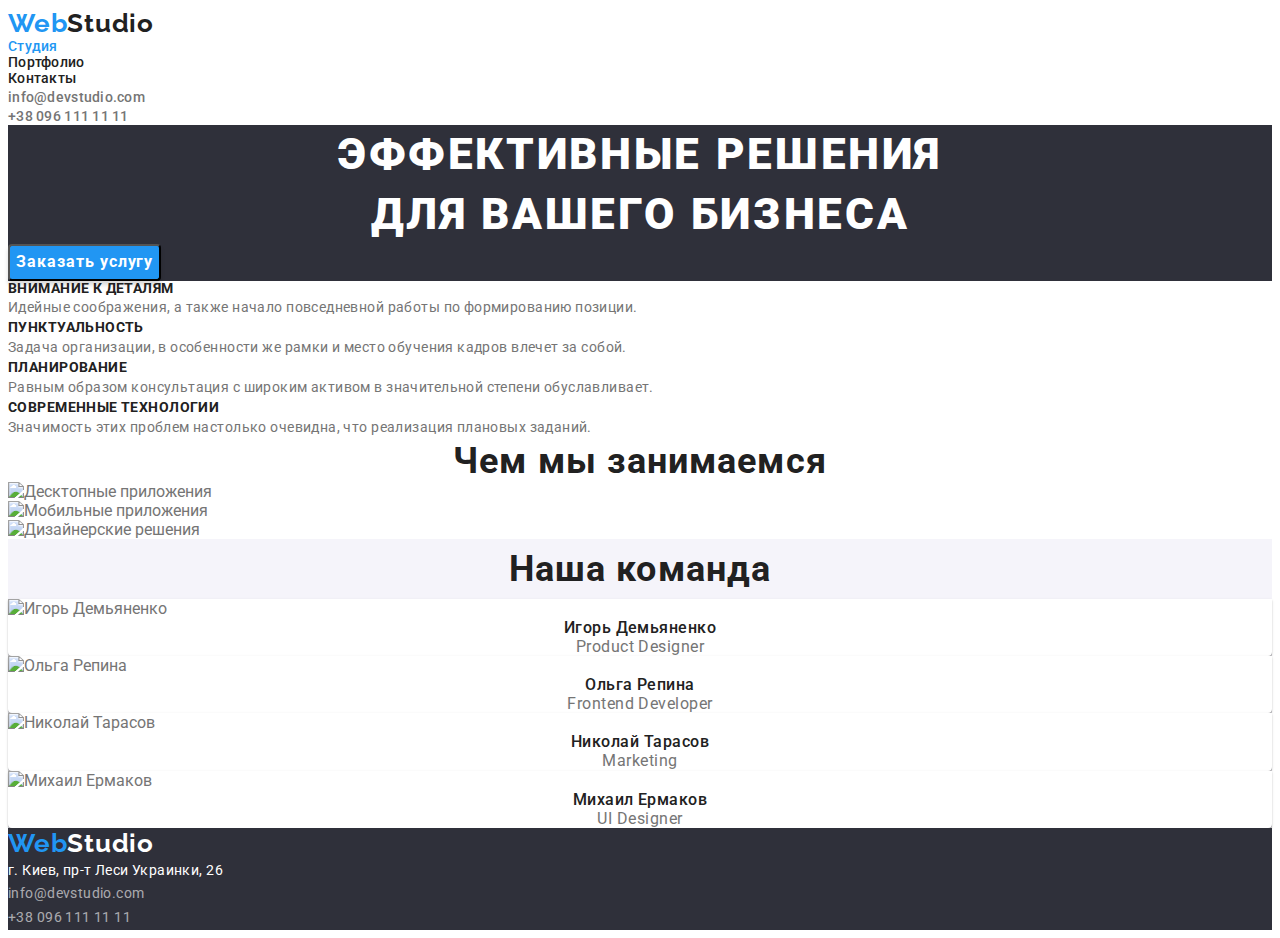
==== index.html @ a2b5a718 "modern normalize" ====
<!DOCTYPE html>
<html lang="ru">
  <head>
    <meta charset="UTF-8" />
    <meta http-equiv="X-UA-Compatible" content="IE=edge" />
    <meta name="viewport" content="width=device-width, initial-scale=1.0" />
    <link rel="preconnect" href="https://fonts.googleapis.com" />
    <link rel="preconnect" href="https://fonts.gstatic.com" crossorigin />
    <link
      href="https://fonts.googleapis.com/css2?family=Oleo+Script&family=Raleway:wght@700&family=Roboto:wght@400;500;700;900&display=swap"
      rel="stylesheet"
    />
    <title lang="en">WebStudio</title>
    <link
      rel="stylesheet"
      href="https://cdnjs.cloudflare.com/ajax/libs/modern-normalize/1.1.0/modern-normalize.min.css"
      integrity="sha512-wpPYUAdjBVSE4KJnH1VR1HeZfpl1ub8YT/NKx4PuQ5NmX2tKuGu6U/JRp5y+Y8XG2tV+wKQpNHVUX03MfMFn9Q=="
      crossorigin="anonymous"
      referrerpolicy="no-referrer"
    />
    <link rel="stylesheet" href="./css/styles.css" />
  </head>
  <body class="body">
    <header class="header">
      <!--Навигация-->
      <nav class="header-nav">
        <!--Логотип-->
        <a href="" class="logo link" lang="en"><span class="logo-web">Web</span>Studio</a>
        <ul class="header-lists lists">
          <li class="header-item">
            <a class="header-item-link link current" href="">Студия</a>
          </li>
          <li class="header-item">
            <a class="header-item-link link" href="./portfolio.html">Портфолио</a>
          </li>
          <li class="header-item">
            <a class="header-item-link link" href="">Контакты</a>
          </li>
        </ul>
      </nav>
      <!--Контакты-->
      <ul class="header-contact-lists lists">
        <li class="header-contact-item">
          <a class="header-contact-link link" href="mailto:info@devstudio.com">info@devstudio.com</a>
        </li>
        <li class="header-contact-item">
          <a class="header-contact-link link" href="tel:+380961111111">+38 096 111 11 11</a>
        </li>
      </ul>
    </header>
    <main class="main">
      <!--Герой-->
      <section class="hero">
        <h1 class="hero-title">Эффективные решения<br />для вашего бизнеса</h1>
        <button class="hero-btn" type="button">Заказать услугу</button>
      </section>
      <!--Особенности работы-->
      <section class="work">
        <!--Заголовок будет скрыт-->
        <h2 class="work-main-title visually-hidden" aria-hidden="true" tabindex="-1">Особенности нашей работы</h2>
        <ul class="work-lists lists">
          <li class="work-item">
            <h3 class="work-title title">Внимание к деталям</h3>
            <p class="work-position">
              Идейные соображения, а также начало повседневной работы по формированию позиции.
            </p>
          </li>
          <li class="work-item">
            <h3 class="work-title title">Пунктуальность</h3>
            <p class="work-position">
              Задача организации, в особенности же рамки и место обучения кадров влечет за собой.
            </p>
          </li>
          <li class="work-item">
            <h3 class="work-title">Планирование</h3>
            <p class="work-position">
              Равным образом консультация с широким активом в значительной степени обуславливает.
            </p>
          </li>
          <li class="work-item">
            <h3 class="work-title title">Современные технологии</h3>
            <p class="work-position">Значимость этих проблем настолько очевидна, что реализация плановых заданий.</p>
          </li>
        </ul>
      </section>
      <!--Чем мы занимаемся-->
      <section class="projects">
        <h2 class="projects-title title">Чем мы занимаемся</h2>
        <ul class="projects-lists lists">
          <li class="projects-item">
            <a class="projects-link link" href="">
              <img
                class="projects-photo"
                src="./images/desktop.jpg"
                alt="Десктопные приложения"
                width="370"
                height="294"
              />
            </a>
          </li>
          <li class="projects-item">
            <a class="projects-link link" href="">
              <img
                class="projects-photo"
                src="./images/mobile.jpg"
                alt="Мобильные приложения"
                width="370"
                height="294"
              />
            </a>
          </li>
          <li class="projects-item">
            <a class="projects-link link" href="">
              <img
                class="projects-photo"
                src="./images/design.jpg"
                alt="Дизайнерские решения"
                width="370"
                height="294"
              />
            </a>
          </li>
        </ul>
      </section>
      <!--Наша команда-->
      <section class="team">
        <h2 class="team-mean-title title">Наша команда</h2>
        <ul class="team-lists lists">
          <li class="team-item">
            <img class="team-photo" src="./images/demianenko.jpg" alt="Игорь Демьяненко" width="270" height="260" />
            <h3 class="team-title title">Игорь Демьяненко</h3>
            <p class="team-text" lang="en">Product Designer</p>
          </li>
          <li class="team-item">
            <img class="team-photo" src="./images/repina.jpg" alt="Ольга Репина" width="270" height="260" />
            <h3 class="team-title title">Ольга Репина</h3>
            <p class="team-text" lang="en">Frontend Developer</p>
          </li>
          <li class="team-item">
            <img class="team-photo" src="./images/tarasov.jpg" alt="Николай Тарасов" width="270" height="260" />
            <h3 class="team-title title">Николай Тарасов</h3>
            <p class="team-text" lang="en">Marketing</p>
          </li>
          <li class="team-item">
            <img class="team-photo" src="./images/ermakov.jpg" alt="Михаил Ермаков" width="270" height="260" />
            <h3 class="team-title title">Михаил Ермаков</h3>
            <p class="team-text" lang="en">UI Designer</p>
          </li>
        </ul>
      </section>
    </main>
    <footer class="footer">
      <!--Адрес-->
      <address class="address">
        <!--Логотип-->
        <a class="logo-bottom link" href="/" lang="en"><span class="logo-web">Web</span>Studio</a>
        <p class="address-text">г. Киев, пр-т Леси Украинки, 26</p>
        <ul class="address-lists lists">
          <li class="address-item">
            <a class="address-link link" href="mailto:info@devstudio.com">info@devstudio.com</a>
          </li>
          <li class="address-item">
            <a class="address-link link" href="tel:+380961111111">+38 096 111 11 11</a>
          </li>
        </ul>
      </address>
    </footer>
  </body>
</html>
---- css/styles.css ----
/* -----Глобальные----- */
:root {
  --primary-text-color: #757575;
  --title-text-color: #212121;
  --accent-color: #2196f3;
  --primary-bg-color: #e5e5e5;
  --main-font: 'Roboto', sans-serif;
}

body {
  font-family: var(--main-font);
  font-style: normal;
  color: var(--primary-text-color);
}

p,
h1,
h2,
h3,
h4,
h5,
h6 {
  margin: 0;
}

ul {
  margin: 0;
  padding-left: 0;
}

.title {
  color: var(--title-text-color);
}

.link {
  text-decoration: none;
  font-style: normal;
  color: inherit;
}

.lists {
  list-style: none;
}

.btn {
  font-family: var(--main-font);
  cursor: pointer;
}

/* -----Хедер----- */

.header {
  background-color: #ffffff;
}

/* -----Логотип в хедере----- */

.logo {
  font-family: 'Raleway';
  font-weight: 700;
  font-size: 26px;
  line-height: 1.19;
  letter-spacing: 0.03em;
  color: var(--title-text-color);
}

.logo-web {
  color: var(--accent-color);
}

.logo:hover,
.logo-web:hover {
  color: var(--accent-color);
}

.logo:focus,
.logo-web:focus {
  color: var(--accent-color);
}

.header-lists,
.header-item-link {
  font-weight: 500;
  font-size: 14px;
  line-height: 1.14;
  letter-spacing: 0.02em;
  color: var(--title-text-color);
}

.current {
  color: var(--accent-color);
}

.header-item-link:hover,
.header-item-link:focus {
  color: var(--accent-color);
}

/* -----Контакты хедера----- */

.header-contact-link {
  font-weight: 500;
  font-size: 14px;
  line-height: 1.14;
  letter-spacing: 0.02em;
}

.header-contact-link:hover,
.header-contact-link:focus {
  color: var(--accent-color);
}

/* -----Герой----- */
.hero {
  background: #2f303a;
}
.hero-title {
  font-weight: 900;
  font-size: 44px;
  line-height: 1.36;
  text-align: center;
  letter-spacing: 0.06em;
  text-transform: uppercase;
  color: #ffffff;
}

.hero-btn {
  font-family: var(--main-font);
  font-style: normal;
  font-weight: 700;
  font-size: 16px;
  line-height: 1.88;
  align-items: center;
  text-align: center;
  letter-spacing: 0.06em;
  color: #ffffff;
  background: var(--accent-color);
  box-shadow: 0px 4px 4px rgba(0, 0, 0, 0.15);
  border-radius: 4px;
  cursor: pointer;
}

/* -----:hover есть, но не активный в проекте----- */

.hero-btn:hover,
.hero-btn:focus {
  background: #188ce8;
  box-shadow: 0px 4px 4px rgba(0, 0, 0, 0.15);
  border-radius: 4px;
}

/* -----Наша работа----- */
/* -----? В проекте bg #e5e5e5, фактически #ffffff----- */
.work {
  background: #ffffff;
}
.visually-hidden {
  position: absolute;
  white-space: nowrap;
  width: 1px;
  height: 1px;
  overflow: hidden;
  border: 0;
  padding: 0;
  clip: rect(0 0 0 0);
  clip-path: inset(50%);
  margin: -1px;
}

.work-title {
  font-size: 14px;
  line-height: 1.14;
  letter-spacing: 0.03em;
  text-transform: uppercase;
  color: var(--title-text-color);
}
.work-position {
  font-size: 14px;
  line-height: 1.71;
  letter-spacing: 0.03em;
}

/* -----Чем мы занимаемся----- */
/* -----? В проекте bg #e5e5e5, фактически #ffffff;----- */

.projects {
  background-color: #ffffff;
}

.projects-title {
  font-size: 36px;
  line-height: 1.17;
  text-align: center;
  letter-spacing: 0.03em;
}

.projects-photo:hover,
.projects-link:focus {
  border: 5px solid var(--accent-color);
}

/* -----Наша команда----- */

.team {
  background: #f5f4fa;
}

.team-mean-title {
  font-size: 36px;
  line-height: 1.67;
  text-align: center;
  letter-spacing: 0.03em;
  color: var(--title-text-color);
}

.team-item {
  background: #ffffff;
  box-shadow: 0px 1px 3px rgba(0, 0, 0, 0.12), 0px 1px 1px rgba(0, 0, 0, 0.14), 0px 2px 1px rgba(0, 0, 0, 0.2);
  border-radius: 0px 0px 4px 4px;
}

.team-title {
  font-weight: 500;
  font-size: 16px;
  line-height: 1.19;
  text-align: center;
  letter-spacing: 0.03em;
  color: var(--title-text-color);
}
.team-text {
  font-size: 16px;
  line-height: 1.19;
  text-align: center;
  letter-spacing: 0.03em;
  color: var(--primary-text-color);
}

/* -----Футер----- */

.footer {
  background: #2f303a;
}

/* -----Адрес----- */

.logo-bottom {
  font-family: 'Raleway';
  font-weight: 700;
  font-size: 26px;
  line-height: 1.19;
  letter-spacing: 0.03em;
  color: #ffffff;
}
.logo-bottom:hover,
.logo-web:hover {
  color: var(--accent-color);
}

.logo-bottom:focus,
.logo-web:focus {
  color: var(--accent-color);
}

.address-text {
  font-style: normal;
  font-size: 14px;
  line-height: 1.71;
  letter-spacing: 0.03em;
  color: #ffffff;
}

.address-link {
  font-size: 14px;
  line-height: 1.71;
  letter-spacing: 0.03em;
  color: rgba(255, 255, 255, 0.6);
}

.address-link:hover,
.address-link:focus {
  color: var(--accent-color);
}

/* -----Портфолио----- */

.portfolio-main {
  background-color: #ffffff;
}

.btn {
  font-weight: 500;
  font-size: 16px;
  line-height: 1.62;
  text-align: center;
  letter-spacing: 0.03em;
  color: var(--title-text-color);
}

.btn:hover {
  color: #ffffff;
  background: var(--accent-color);
  box-shadow: 0px 3px 1px rgba(0, 0, 0, 0.1), 0px 1px 2px rgba(0, 0, 0, 0.08), 0px 2px 2px rgba(0, 0, 0, 0.12);
  border-radius: 4px;
}

.portfolio-item {
  background: #ffffff;
  border: 1px solid #eeeeee;
}

.portfolio-item:hover,
.portfolio-item:focus {
  background-color: #e5e5e5;
}

.portfolio-title {
  font-size: 18px;
  line-height: 2;
  letter-spacing: 0.06em;
  color: var(--title-text-color);
}

.portfolio-text {
  font-size: 16px;
  line-height: 1.88;
  color: var(--primary-text-color);
}
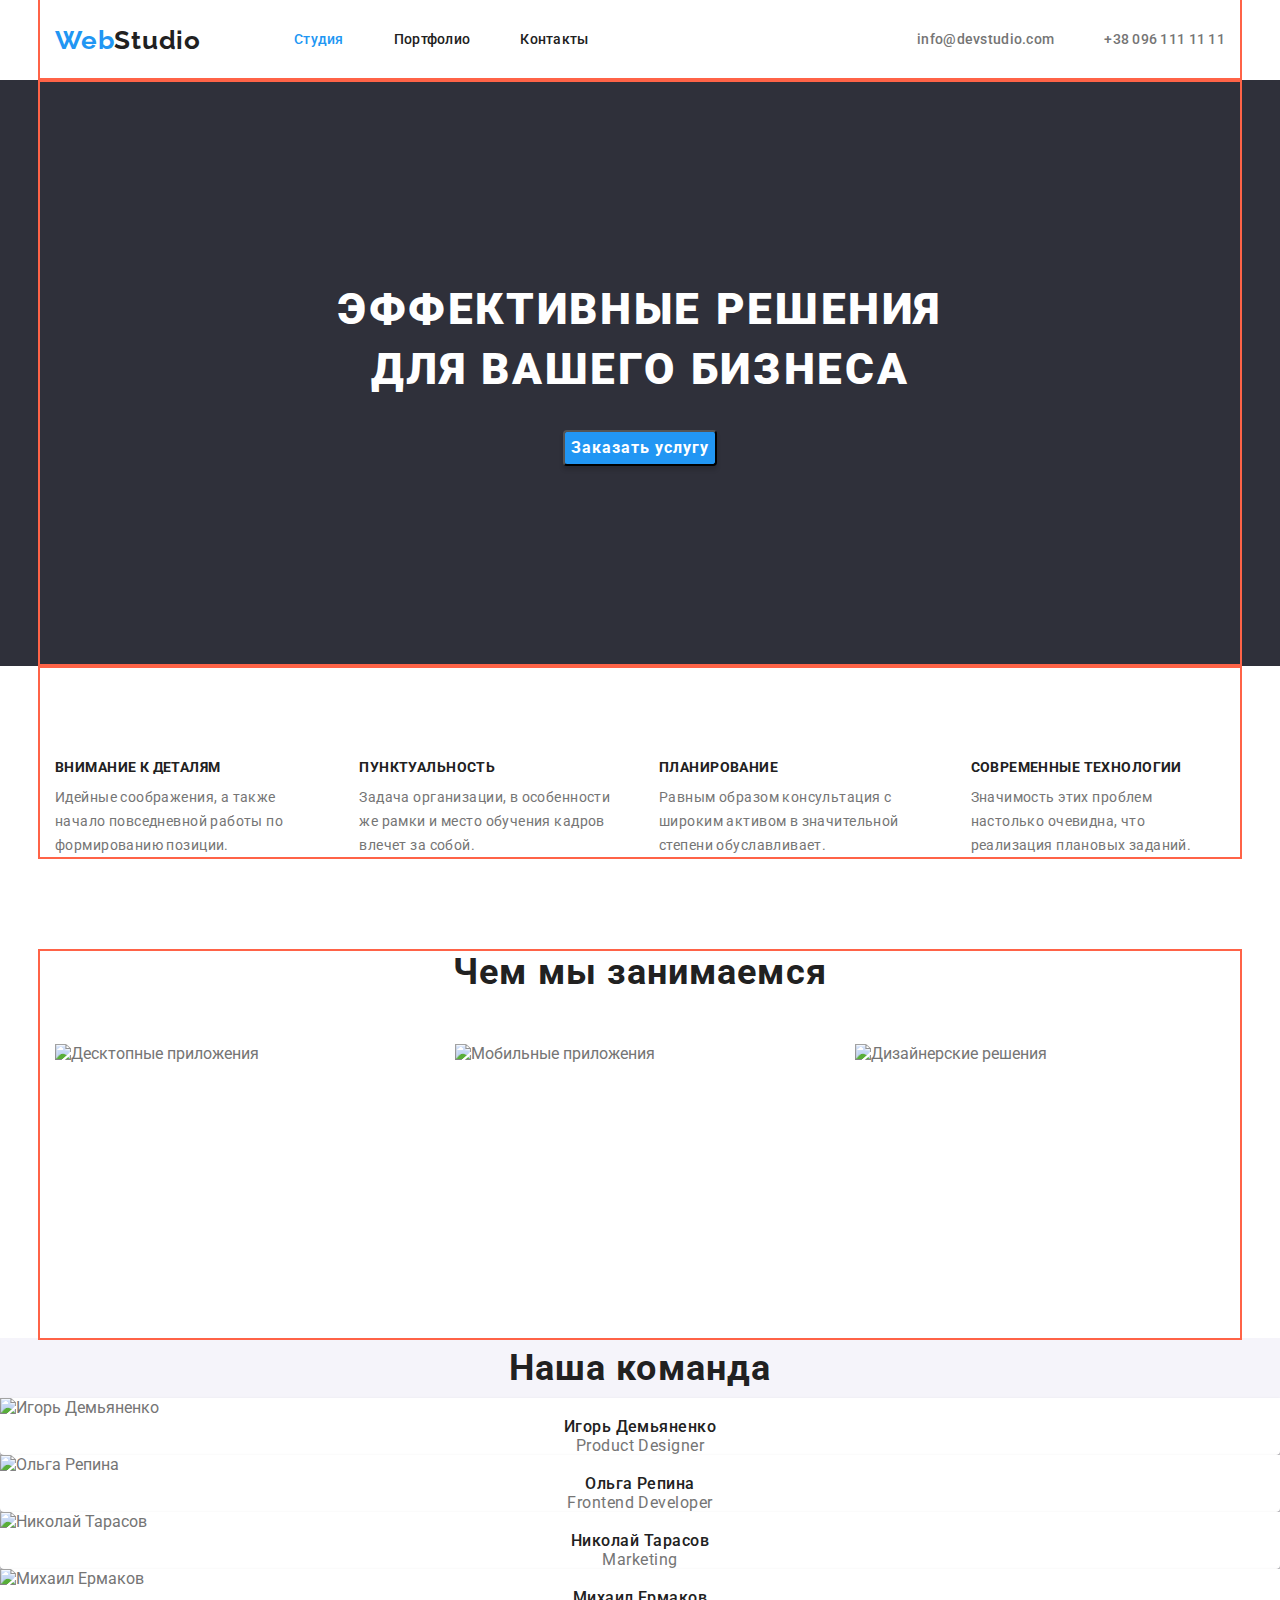
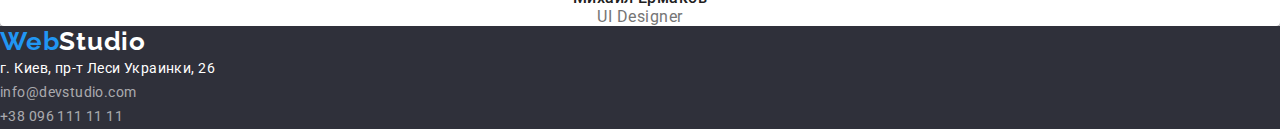
==== commit 373cc3b6: "main projects" ====
--- a/index.html
+++ b/index.html
@@ -22,105 +22,128 @@
   </head>
   <body class="body">
     <header class="header">
-      <!--Навигация-->
-      <nav class="header-nav">
-        <!--Логотип-->
-        <a href="" class="logo link" lang="en"><span class="logo-web">Web</span>Studio</a>
-        <ul class="header-lists lists">
-          <li class="header-item">
-            <a class="header-item-link link current" href="">Студия</a>
-          </li>
-          <li class="header-item">
-            <a class="header-item-link link" href="./portfolio.html">Портфолио</a>
-          </li>
-          <li class="header-item">
-            <a class="header-item-link link" href="">Контакты</a>
-          </li>
+      <div class="container">
+        <!--Навигация-->
+        <nav class="header-nav">
+          <div class="main-nav">
+            <!--Логотип-->
+            <a href="" class="logo link" lang="en"><span class="logo-web">Web</span>Studio</a>
+            <!-- Ссылки на страницы -->
+            <ul class="header-lists lists">
+              <div class="nav-list">
+                <li class="header-item">
+                  <a class="header-item-link link current" href="">Студия</a>
+                </li>
+                <li class="header-item">
+                  <a class="header-item-link link" href="./portfolio.html">Портфолио</a>
+                </li>
+                <li class="header-item">
+                  <a class="header-item-link link" href="">Контакты</a>
+                </li>
+              </div>
+            </ul>
+          </div>
+        </nav>
+        <!--Контакты-->
+        <ul class="header-contact-lists lists">
+          <div class="nav-contact">
+            <li class="header-contact-item">
+              <a class="header-contact-link link" href="mailto:info@devstudio.com">info@devstudio.com</a>
+            </li>
+            <li class="header-contact-item">
+              <a class="header-contact-link link" href="tel:+380961111111">+38 096 111 11 11</a>
+            </li>
+          </div>
         </ul>
-      </nav>
-      <!--Контакты-->
-      <ul class="header-contact-lists lists">
-        <li class="header-contact-item">
-          <a class="header-contact-link link" href="mailto:info@devstudio.com">info@devstudio.com</a>
-        </li>
-        <li class="header-contact-item">
-          <a class="header-contact-link link" href="tel:+380961111111">+38 096 111 11 11</a>
-        </li>
-      </ul>
+      </div>
     </header>
     <main class="main">
       <!--Герой-->
       <section class="hero">
-        <h1 class="hero-title">Эффективные решения<br />для вашего бизнеса</h1>
-        <button class="hero-btn" type="button">Заказать услугу</button>
+        <div class="container">
+          <h1 class="hero-title">Эффективные решения<br />для вашего бизнеса</h1>
+          <button class="hero-btn" type="button">Заказать услугу</button>
+        </div>
       </section>
       <!--Особенности работы-->
       <section class="work">
-        <!--Заголовок будет скрыт-->
-        <h2 class="work-main-title visually-hidden" aria-hidden="true" tabindex="-1">Особенности нашей работы</h2>
-        <ul class="work-lists lists">
-          <li class="work-item">
-            <h3 class="work-title title">Внимание к деталям</h3>
-            <p class="work-position">
-              Идейные соображения, а также начало повседневной работы по формированию позиции.
-            </p>
-          </li>
-          <li class="work-item">
-            <h3 class="work-title title">Пунктуальность</h3>
-            <p class="work-position">
-              Задача организации, в особенности же рамки и место обучения кадров влечет за собой.
-            </p>
-          </li>
-          <li class="work-item">
-            <h3 class="work-title">Планирование</h3>
-            <p class="work-position">
-              Равным образом консультация с широким активом в значительной степени обуславливает.
-            </p>
-          </li>
-          <li class="work-item">
-            <h3 class="work-title title">Современные технологии</h3>
-            <p class="work-position">Значимость этих проблем настолько очевидна, что реализация плановых заданий.</p>
-          </li>
-        </ul>
+        <div class="container">
+          <!--Заголовок будет скрыт-->
+          <h2 class="work-main-title visually-hidden" aria-hidden="true" tabindex="-1">Особенности нашей работы</h2>
+          <div class="work-div">
+            <ul class="work-lists lists">
+              <div class="work-lists-div">
+                <li class="work-item">
+                  <h3 class="work-title title">Внимание к деталям</h3>
+                  <p class="work-position">
+                    Идейные соображения, а также начало повседневной работы по формированию позиции.
+                  </p>
+                </li>
+                <li class="work-item">
+                  <h3 class="work-title title">Пунктуальность</h3>
+                  <p class="work-position">
+                    Задача организации, в особенности же рамки и место обучения кадров влечет за собой.
+                  </p>
+                </li>
+                <li class="work-item">
+                  <h3 class="work-title">Планирование</h3>
+                  <p class="work-position">
+                    Равным образом консультация с широким активом в значительной степени обуславливает.
+                  </p>
+                </li>
+                <li class="work-item">
+                  <h3 class="work-title title">Современные технологии</h3>
+                  <p class="work-position">
+                    Значимость этих проблем настолько очевидна, что реализация плановых заданий.
+                  </p>
+                </li>
+              </div>
+            </ul>
+          </div>
+        </div>
       </section>
       <!--Чем мы занимаемся-->
       <section class="projects">
-        <h2 class="projects-title title">Чем мы занимаемся</h2>
-        <ul class="projects-lists lists">
-          <li class="projects-item">
-            <a class="projects-link link" href="">
-              <img
-                class="projects-photo"
-                src="./images/desktop.jpg"
-                alt="Десктопные приложения"
-                width="370"
-                height="294"
-              />
-            </a>
-          </li>
-          <li class="projects-item">
-            <a class="projects-link link" href="">
-              <img
-                class="projects-photo"
-                src="./images/mobile.jpg"
-                alt="Мобильные приложения"
-                width="370"
-                height="294"
-              />
-            </a>
-          </li>
-          <li class="projects-item">
-            <a class="projects-link link" href="">
-              <img
-                class="projects-photo"
-                src="./images/design.jpg"
-                alt="Дизайнерские решения"
-                width="370"
-                height="294"
-              />
-            </a>
-          </li>
-        </ul>
+        <div class="container">
+          <h2 class="projects-title title">Чем мы занимаемся</h2>
+          <ul class="projects-lists lists">
+            <div class="projects-div">
+              <li class="projects-item">
+                <a class="projects-link link" href="">
+                  <img
+                    class="projects-photo"
+                    src="./images/desktop.jpg"
+                    alt="Десктопные приложения"
+                    width="370"
+                    height="294"
+                  />
+                </a>
+              </li>
+              <li class="projects-item">
+                <a class="projects-link link" href="">
+                  <img
+                    class="projects-photo"
+                    src="./images/mobile.jpg"
+                    alt="Мобильные приложения"
+                    width="370"
+                    height="294"
+                  />
+                </a>
+              </li>
+              <li class="projects-item">
+                <a class="projects-link link" href="">
+                  <img
+                    class="projects-photo"
+                    src="./images/design.jpg"
+                    alt="Дизайнерские решения"
+                    width="370"
+                    height="294"
+                  />
+                </a>
+              </li>
+            </div>
+          </ul>
+        </div>
       </section>
       <!--Наша команда-->
       <section class="team">
--- a/css/styles.css
+++ b/css/styles.css
@@ -1,4 +1,11 @@
+*,
+*::before,
+*::after {
+  box-sizing: border-box;
+}
+
 /* -----Глобальные----- */
+
 :root {
   --primary-text-color: #757575;
   --title-text-color: #212121;
@@ -11,6 +18,7 @@
   font-family: var(--main-font);
   font-style: normal;
   color: var(--primary-text-color);
+  margin: 0;
 }
 
 p,
@@ -26,6 +34,7 @@
 ul {
   margin: 0;
   padding-left: 0;
+  list-style: none;
 }
 
 .title {
@@ -47,15 +56,46 @@
   cursor: pointer;
 }
 
+.container {
+  margin-left: auto;
+  margin-right: auto;
+  width: 1200px;
+  padding-left: 15px;
+  padding-right: 15px;
+  outline: 2px solid tomato;
+}
 /* -----Хедер----- */
 
 .header {
   background-color: #ffffff;
 }
 
+.header .container {
+  display: flex;
+  justify-content: space-between;
+  align-items: center;
+}
+
+/* -----Линки хедера----- */
+
+.header-lists .link,
+.header-contact-lists .link {
+  display: block;
+  padding-top: 32px;
+  padding-bottom: 32px;
+}
+
+/* -----Блок навигации----- */
+
+.main-nav {
+  display: flex;
+  align-items: center;
+}
+
 /* -----Логотип в хедере----- */
 
 .logo {
+  margin-right: 93px;
   font-family: 'Raleway';
   font-weight: 700;
   font-size: 26px;
@@ -78,6 +118,19 @@
   color: var(--accent-color);
 }
 
+.nav-list {
+  display: flex;
+  align-items: center;
+}
+
+.header-item {
+  margin-right: 50px;
+}
+
+.header-item:last-child {
+  margin-right: 0;
+}
+
 .header-lists,
 .header-item-link {
   font-weight: 500;
@@ -98,6 +151,16 @@
 
 /* -----Контакты хедера----- */
 
+.nav-contact {
+  display: flex;
+  margin-left: auto;
+  align-items: center;
+}
+
+.header-contact-item:not(:first-child) {
+  margin-left: 50px;
+}
+
 .header-contact-link {
   font-weight: 500;
   font-size: 14px;
@@ -114,6 +177,16 @@
 .hero {
   background: #2f303a;
 }
+
+.hero .container {
+  padding-top: 200px;
+  padding-bottom: 200px;
+}
+
+.hero-title {
+  margin-bottom: 30px;
+}
+
 .hero-title {
   font-weight: 900;
   font-size: 44px;
@@ -125,6 +198,8 @@
 }
 
 .hero-btn {
+  display: block;
+  margin: 0 auto;
   font-family: var(--main-font);
   font-style: normal;
   font-weight: 700;
@@ -140,8 +215,6 @@
   cursor: pointer;
 }
 
-/* -----:hover есть, но не активный в проекте----- */
-
 .hero-btn:hover,
 .hero-btn:focus {
   background: #188ce8;
@@ -154,6 +227,10 @@
 .work {
   background: #ffffff;
 }
+.work .container {
+  padding-top: 94px;
+}
+
 .visually-hidden {
   position: absolute;
   white-space: nowrap;
@@ -167,7 +244,18 @@
   margin: -1px;
 }
 
+.work-lists-div {
+  display: flex;
+  justify-content: space-between;
+  margin-bottom: 94px;
+}
+
+.work-item:not(:last-child) {
+  margin-right: 30px;
+}
+
 .work-title {
+  margin-bottom: 10px;
   font-size: 14px;
   line-height: 1.14;
   letter-spacing: 0.03em;
@@ -187,11 +275,25 @@
   background-color: #ffffff;
 }
 
+.projects-div {
+  display: flex;
+}
+
 .projects-title {
+  margin-bottom: 50px;
   font-size: 36px;
   line-height: 1.17;
   text-align: center;
   letter-spacing: 0.03em;
+}
+
+.projects-item:not(:last-child) {
+  margin-right: 30px;
+}
+
+.projects-link,
+.projects-photo {
+  display: block;
 }
 
 .projects-photo:hover,
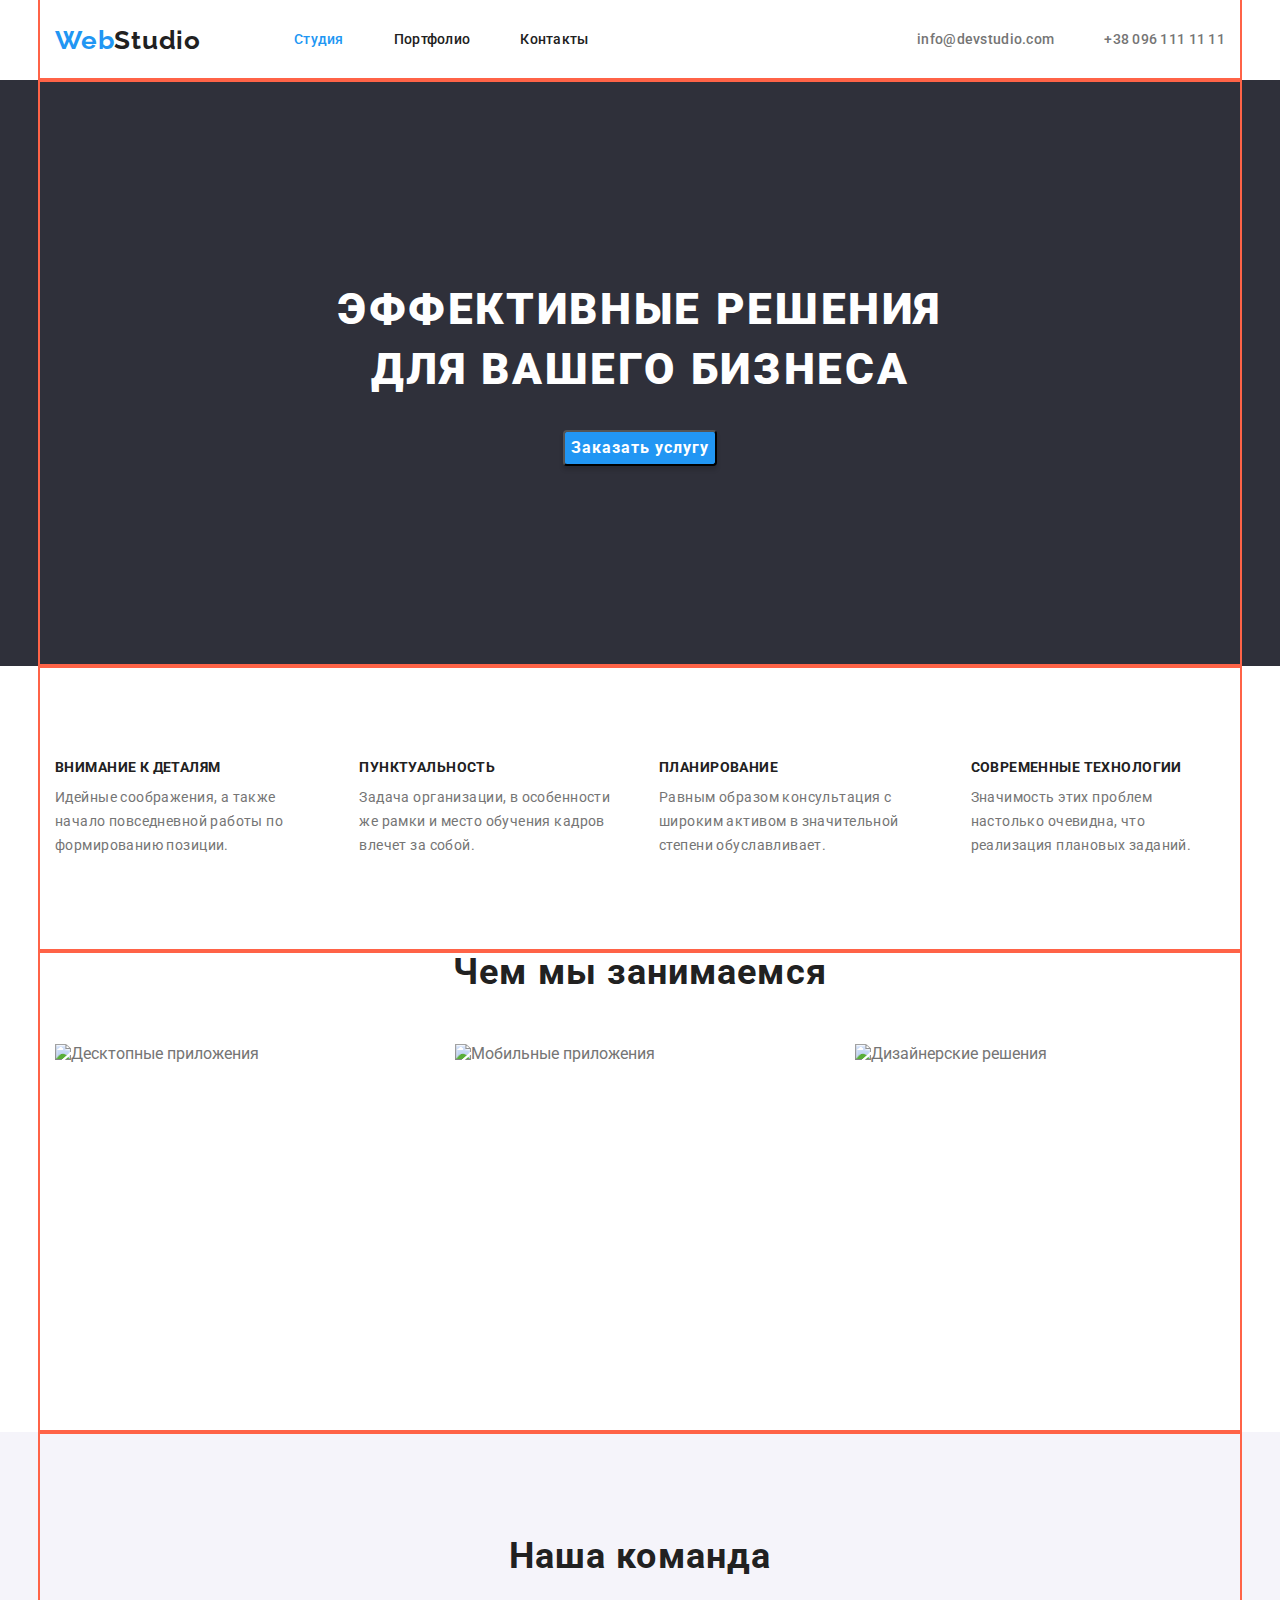
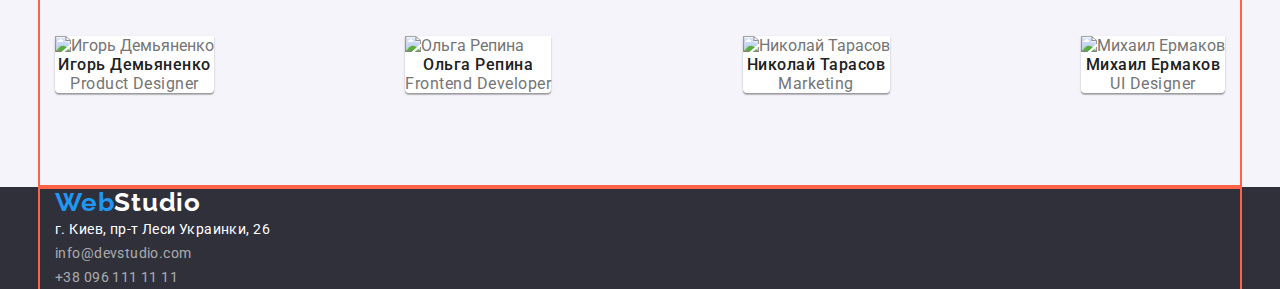
==== commit 209d3f37: "main team" ====
--- a/index.html
+++ b/index.html
@@ -58,6 +58,7 @@
       </div>
     </header>
     <main class="main">
+      <div class="container"></div>
       <!--Герой-->
       <section class="hero">
         <div class="container">
@@ -147,46 +148,52 @@
       </section>
       <!--Наша команда-->
       <section class="team">
-        <h2 class="team-mean-title title">Наша команда</h2>
-        <ul class="team-lists lists">
-          <li class="team-item">
-            <img class="team-photo" src="./images/demianenko.jpg" alt="Игорь Демьяненко" width="270" height="260" />
-            <h3 class="team-title title">Игорь Демьяненко</h3>
-            <p class="team-text" lang="en">Product Designer</p>
-          </li>
-          <li class="team-item">
-            <img class="team-photo" src="./images/repina.jpg" alt="Ольга Репина" width="270" height="260" />
-            <h3 class="team-title title">Ольга Репина</h3>
-            <p class="team-text" lang="en">Frontend Developer</p>
-          </li>
-          <li class="team-item">
-            <img class="team-photo" src="./images/tarasov.jpg" alt="Николай Тарасов" width="270" height="260" />
-            <h3 class="team-title title">Николай Тарасов</h3>
-            <p class="team-text" lang="en">Marketing</p>
-          </li>
-          <li class="team-item">
-            <img class="team-photo" src="./images/ermakov.jpg" alt="Михаил Ермаков" width="270" height="260" />
-            <h3 class="team-title title">Михаил Ермаков</h3>
-            <p class="team-text" lang="en">UI Designer</p>
-          </li>
-        </ul>
+        <div class="container">
+          <h2 class="team-mean-title title">Наша команда</h2>
+          <ul class="team-lists lists">
+            <div class="team-div">
+              <li class="team-item">
+                <img class="team-photo" src="./images/demianenko.jpg" alt="Игорь Демьяненко" width="270" height="260" />
+                <h3 class="team-title title">Игорь Демьяненко</h3>
+                <p class="team-text" lang="en">Product Designer</p>
+              </li>
+              <li class="team-item">
+                <img class="team-photo" src="./images/repina.jpg" alt="Ольга Репина" width="270" height="260" />
+                <h3 class="team-title title">Ольга Репина</h3>
+                <p class="team-text" lang="en">Frontend Developer</p>
+              </li>
+              <li class="team-item">
+                <img class="team-photo" src="./images/tarasov.jpg" alt="Николай Тарасов" width="270" height="260" />
+                <h3 class="team-title title">Николай Тарасов</h3>
+                <p class="team-text" lang="en">Marketing</p>
+              </li>
+              <li class="team-item">
+                <img class="team-photo" src="./images/ermakov.jpg" alt="Михаил Ермаков" width="270" height="260" />
+                <h3 class="team-title title">Михаил Ермаков</h3>
+                <p class="team-text" lang="en">UI Designer</p>
+              </li>
+            </div>
+          </ul>
+        </div>
       </section>
     </main>
     <footer class="footer">
-      <!--Адрес-->
-      <address class="address">
-        <!--Логотип-->
-        <a class="logo-bottom link" href="/" lang="en"><span class="logo-web">Web</span>Studio</a>
-        <p class="address-text">г. Киев, пр-т Леси Украинки, 26</p>
-        <ul class="address-lists lists">
-          <li class="address-item">
-            <a class="address-link link" href="mailto:info@devstudio.com">info@devstudio.com</a>
-          </li>
-          <li class="address-item">
-            <a class="address-link link" href="tel:+380961111111">+38 096 111 11 11</a>
-          </li>
-        </ul>
-      </address>
+      <div class="container">
+        <!--Адрес-->
+        <address class="address">
+          <!--Логотип-->
+          <a class="logo-bottom link" href="/" lang="en"><span class="logo-web">Web</span>Studio</a>
+          <p class="address-text">г. Киев, пр-т Леси Украинки, 26</p>
+          <ul class="address-lists lists">
+            <li class="address-item">
+              <a class="address-link link" href="mailto:info@devstudio.com">info@devstudio.com</a>
+            </li>
+            <li class="address-item">
+              <a class="address-link link" href="tel:+380961111111">+38 096 111 11 11</a>
+            </li>
+          </ul>
+        </address>
+      </div>
     </footer>
   </body>
 </html>
--- a/css/styles.css
+++ b/css/styles.css
@@ -244,10 +244,13 @@
   margin: -1px;
 }
 
+.work-lists {
+  padding-bottom: 94px;
+}
+
 .work-lists-div {
   display: flex;
   justify-content: space-between;
-  margin-bottom: 94px;
 }
 
 .work-item:not(:last-child) {
@@ -301,18 +304,36 @@
   border: 5px solid var(--accent-color);
 }
 
+.projects-lists {
+  padding-bottom: 94px;
+}
+
 /* -----Наша команда----- */
 
 .team {
   background: #f5f4fa;
 }
 
+.team .container {
+  padding: 94px 15px;
+}
+
 .team-mean-title {
+  margin-bottom: 50px;
   font-size: 36px;
   line-height: 1.67;
   text-align: center;
   letter-spacing: 0.03em;
   color: var(--title-text-color);
+}
+
+.team-div {
+  display: flex;
+  justify-content: space-between;
+}
+
+.team-item:not(:last-child) {
+  margin-right: 30px;
 }
 
 .team-item {
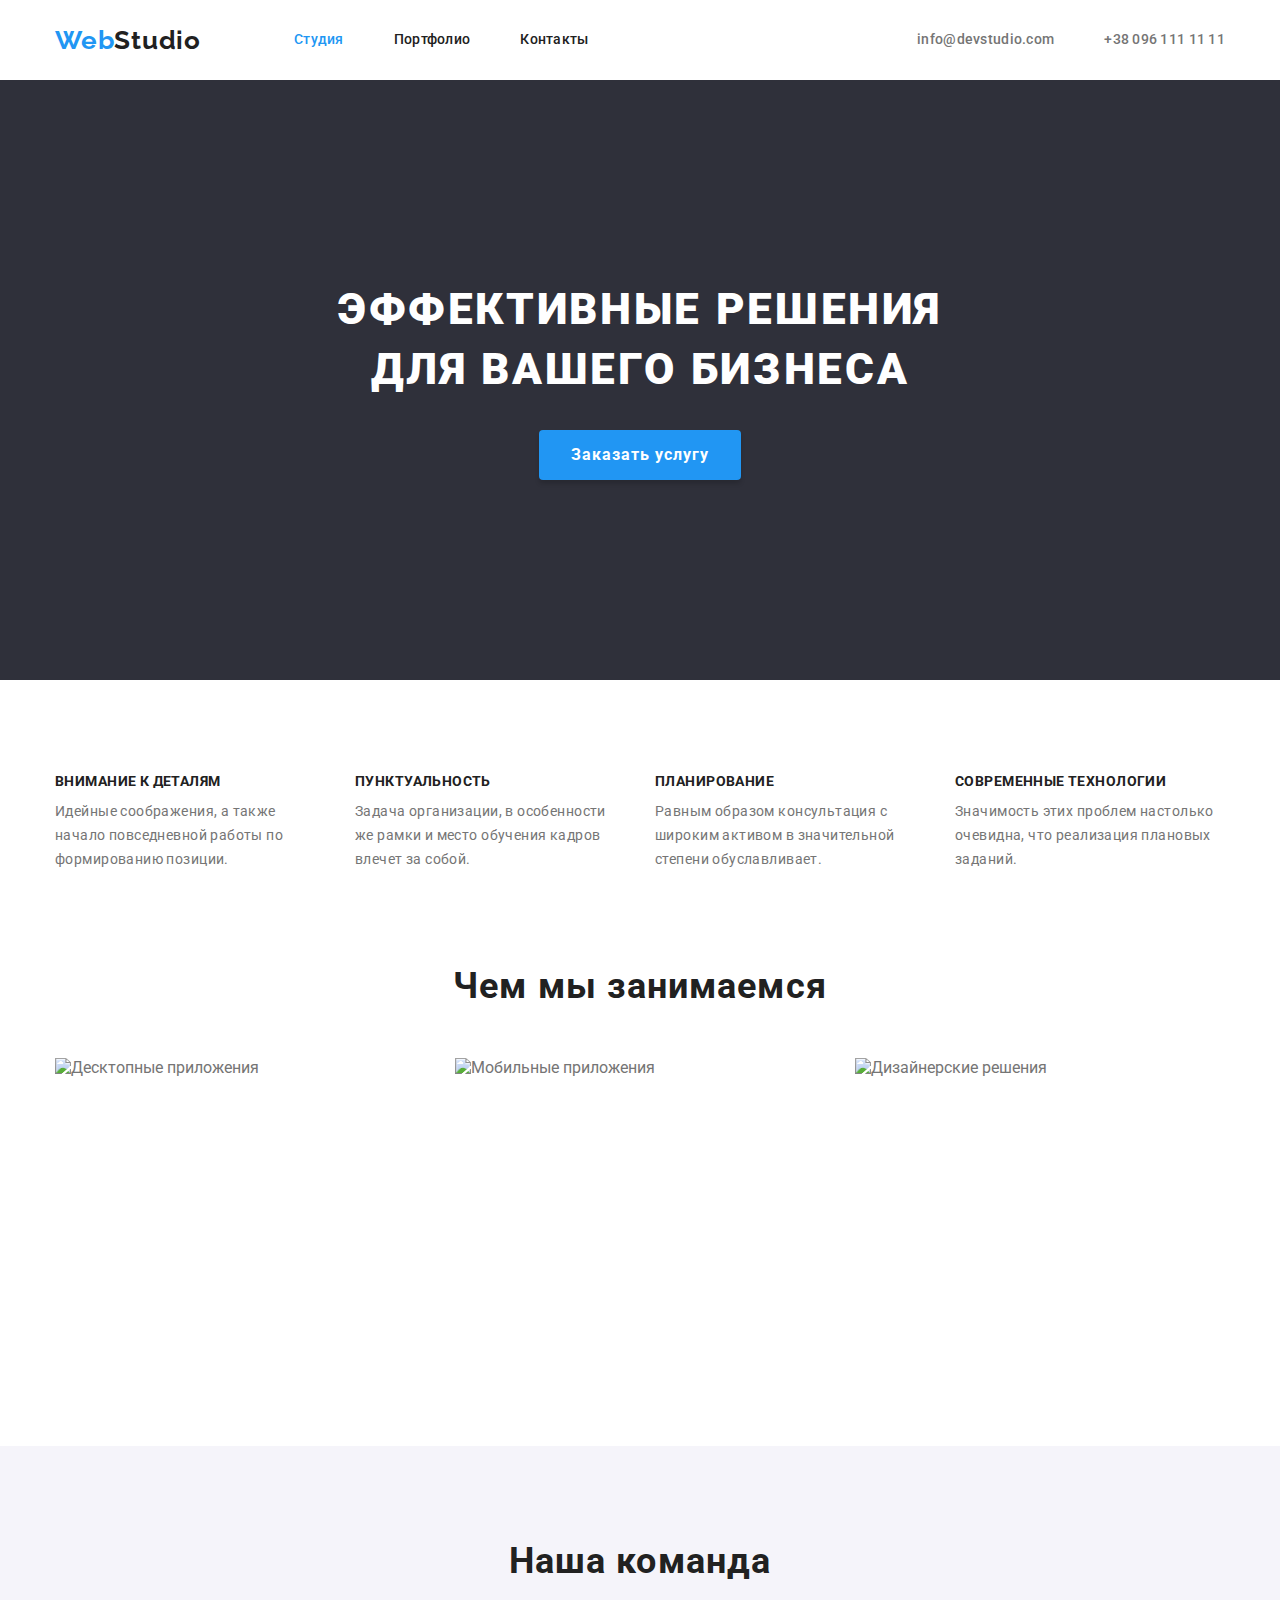
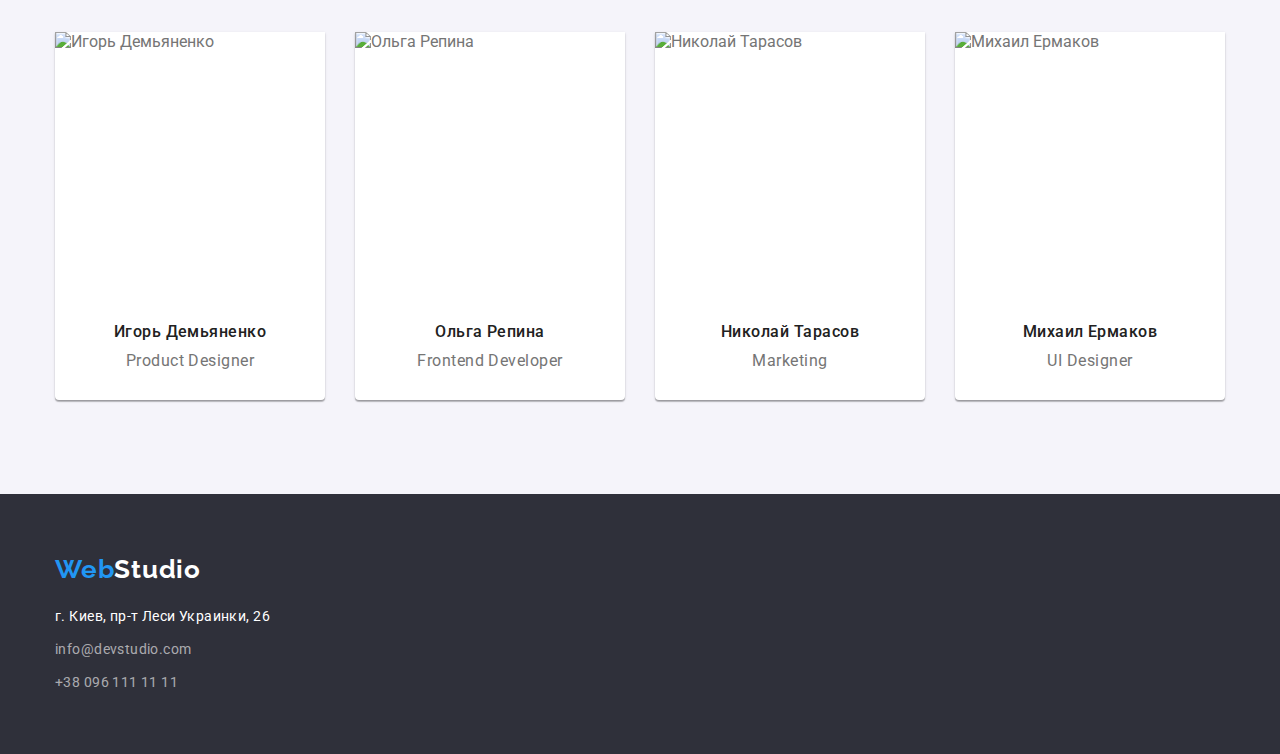
==== commit 07369bd8: "hw3 correct 5/06" ====
--- a/index.html
+++ b/index.html
@@ -32,7 +32,7 @@
             <ul class="header-lists lists">
               <div class="nav-list">
                 <li class="header-item">
-                  <a class="header-item-link link current" href="">Студия</a>
+                  <a class="header-item-link link current" href="/">Студия</a>
                 </li>
                 <li class="header-item">
                   <a class="header-item-link link" href="./portfolio.html">Портфолио</a>
@@ -58,7 +58,6 @@
       </div>
     </header>
     <main class="main">
-      <div class="container"></div>
       <!--Герой-->
       <section class="hero">
         <div class="container">
@@ -73,116 +72,118 @@
           <h2 class="work-main-title visually-hidden" aria-hidden="true" tabindex="-1">Особенности нашей работы</h2>
           <div class="work-div">
             <ul class="work-lists lists">
-              <div class="work-lists-div">
-                <li class="work-item">
-                  <h3 class="work-title title">Внимание к деталям</h3>
-                  <p class="work-position">
-                    Идейные соображения, а также начало повседневной работы по формированию позиции.
-                  </p>
-                </li>
-                <li class="work-item">
-                  <h3 class="work-title title">Пунктуальность</h3>
-                  <p class="work-position">
-                    Задача организации, в особенности же рамки и место обучения кадров влечет за собой.
-                  </p>
-                </li>
-                <li class="work-item">
-                  <h3 class="work-title">Планирование</h3>
-                  <p class="work-position">
-                    Равным образом консультация с широким активом в значительной степени обуславливает.
-                  </p>
-                </li>
-                <li class="work-item">
-                  <h3 class="work-title title">Современные технологии</h3>
-                  <p class="work-position">
-                    Значимость этих проблем настолько очевидна, что реализация плановых заданий.
-                  </p>
-                </li>
-              </div>
+              <li class="work-item">
+                <h3 class="work-title">Внимание к деталям</h3>
+                <p class="work-position">
+                  Идейные соображения, а также начало повседневной работы по формированию позиции.
+                </p>
+              </li>
+              <li class="work-item">
+                <h3 class="work-title">Пунктуальность</h3>
+                <p class="work-position">
+                  Задача организации, в особенности же рамки и место обучения кадров влечет за собой.
+                </p>
+              </li>
+              <li class="work-item">
+                <h3 class="work-title">Планирование</h3>
+                <p class="work-position">
+                  Равным образом консультация с широким активом в значительной степени обуславливает.
+                </p>
+              </li>
+              <li class="work-item">
+                <h3 class="work-title">Современные технологии</h3>
+                <p class="work-position">
+                  Значимость этих проблем настолько очевидна, что реализация плановых заданий.
+                </p>
+              </li>
             </ul>
           </div>
         </div>
       </section>
       <!--Чем мы занимаемся-->
-      <section class="projects">
+      <section class="projects section">
         <div class="container">
           <h2 class="projects-title title">Чем мы занимаемся</h2>
           <ul class="projects-lists lists">
-            <div class="projects-div">
-              <li class="projects-item">
-                <a class="projects-link link" href="">
-                  <img
-                    class="projects-photo"
-                    src="./images/desktop.jpg"
-                    alt="Десктопные приложения"
-                    width="370"
-                    height="294"
-                  />
-                </a>
-              </li>
-              <li class="projects-item">
-                <a class="projects-link link" href="">
-                  <img
-                    class="projects-photo"
-                    src="./images/mobile.jpg"
-                    alt="Мобильные приложения"
-                    width="370"
-                    height="294"
-                  />
-                </a>
-              </li>
-              <li class="projects-item">
-                <a class="projects-link link" href="">
-                  <img
-                    class="projects-photo"
-                    src="./images/design.jpg"
-                    alt="Дизайнерские решения"
-                    width="370"
-                    height="294"
-                  />
-                </a>
-              </li>
-            </div>
+            <li class="projects-item">
+              <a class="projects-link link" href="">
+                <img
+                  class="projects-photo"
+                  src="./images/desktop.jpg"
+                  alt="Десктопные приложения"
+                  width="370"
+                  height="294"
+                />
+              </a>
+            </li>
+            <li class="projects-item">
+              <a class="projects-link link" href="">
+                <img
+                  class="projects-photo"
+                  src="./images/mobile.jpg"
+                  alt="Мобильные приложения"
+                  width="370"
+                  height="294"
+                />
+              </a>
+            </li>
+            <li class="projects-item">
+              <a class="projects-link link" href="">
+                <img
+                  class="projects-photo"
+                  src="./images/design.jpg"
+                  alt="Дизайнерские решения"
+                  width="370"
+                  height="294"
+                />
+              </a>
+            </li>
           </ul>
         </div>
       </section>
       <!--Наша команда-->
-      <section class="team">
+      <section class="team section">
         <div class="container">
           <h2 class="team-mean-title title">Наша команда</h2>
           <ul class="team-lists lists">
-            <div class="team-div">
-              <li class="team-item">
-                <img class="team-photo" src="./images/demianenko.jpg" alt="Игорь Демьяненко" width="270" height="260" />
+            <li class="team-item">
+              <img class="team-photo" src="./images/demianenko.jpg" alt="Игорь Демьяненко" width="270" height="260" />
+              <div class="team-div">
                 <h3 class="team-title title">Игорь Демьяненко</h3>
                 <p class="team-text" lang="en">Product Designer</p>
-              </li>
-              <li class="team-item">
-                <img class="team-photo" src="./images/repina.jpg" alt="Ольга Репина" width="270" height="260" />
+              </div>
+            </li>
+            <li class="team-item">
+              <img class="team-photo" src="./images/repina.jpg" alt="Ольга Репина" width="270" height="260" />
+              <div class="team-div">
                 <h3 class="team-title title">Ольга Репина</h3>
                 <p class="team-text" lang="en">Frontend Developer</p>
-              </li>
-              <li class="team-item">
-                <img class="team-photo" src="./images/tarasov.jpg" alt="Николай Тарасов" width="270" height="260" />
+              </div>
+            </li>
+            <li class="team-item">
+              <img class="team-photo" src="./images/tarasov.jpg" alt="Николай Тарасов" width="270" height="260" />
+              <div class="team-div">
                 <h3 class="team-title title">Николай Тарасов</h3>
                 <p class="team-text" lang="en">Marketing</p>
-              </li>
-              <li class="team-item">
-                <img class="team-photo" src="./images/ermakov.jpg" alt="Михаил Ермаков" width="270" height="260" />
+              </div>
+            </li>
+            <li class="team-item">
+              <img class="team-photo" src="./images/ermakov.jpg" alt="Михаил Ермаков" width="270" height="260" />
+              <div class="team-div">
                 <h3 class="team-title title">Михаил Ермаков</h3>
                 <p class="team-text" lang="en">UI Designer</p>
-              </li>
-            </div>
+              </div>
+            </li>
           </ul>
         </div>
       </section>
     </main>
     <footer class="footer">
       <div class="container">
+        <!--Логотип-->
+        <a class="logo-bottom link" href="/" lang="en"><span class="logo-web">Web</span>Studio</a>
         <!--Адрес-->
         <address class="address">
-          <!--Логотип-->
-          <a class="logo-bottom link" href="/" lang="en"><span class="logo-web">Web</span>Studio</a>
           <p class="address-text">г. Киев, пр-т Леси Украинки, 26</p>
           <ul class="address-lists lists">
             <li class="address-item">
--- a/css/styles.css
+++ b/css/styles.css
@@ -37,7 +37,17 @@
   list-style: none;
 }
 
+img {
+  display: block;
+  max-width: 100%;
+}
+
 .title {
+  margin-bottom: 50px;
+  font-size: 36px;
+  line-height: 1.17;
+  text-align: center;
+  letter-spacing: 0.03em;
   color: var(--title-text-color);
 }
 
@@ -62,7 +72,10 @@
   width: 1200px;
   padding-left: 15px;
   padding-right: 15px;
-  outline: 2px solid tomato;
+}
+
+.section {
+  padding: 94px 0;
 }
 /* -----Хедер----- */
 
@@ -176,9 +189,6 @@
 /* -----Герой----- */
 .hero {
   background: #2f303a;
-}
-
-.hero .container {
   padding-top: 200px;
   padding-bottom: 200px;
 }
@@ -200,6 +210,8 @@
 .hero-btn {
   display: block;
   margin: 0 auto;
+  padding: 10px 32px;
+  border: none;
   font-family: var(--main-font);
   font-style: normal;
   font-weight: 700;
@@ -222,12 +234,10 @@
   border-radius: 4px;
 }
 
-/* -----Наша работа----- */
+/* -----Особенности работы----- */
 /* -----? В проекте bg #e5e5e5, фактически #ffffff----- */
 .work {
   background: #ffffff;
-}
-.work .container {
   padding-top: 94px;
 }
 
@@ -245,16 +255,12 @@
 }
 
 .work-lists {
-  padding-bottom: 94px;
-}
-
-.work-lists-div {
-  display: flex;
-  justify-content: space-between;
-}
-
-.work-item:not(:last-child) {
-  margin-right: 30px;
+  display: flex;
+  gap: 30px;
+}
+
+.work-item {
+  flex-basis: calc((100% - 90px) / 4);
 }
 
 .work-title {
@@ -276,64 +282,40 @@
 
 .projects {
   background-color: #ffffff;
-}
-
-.projects-div {
-  display: flex;
-}
-
-.projects-title {
-  margin-bottom: 50px;
-  font-size: 36px;
-  line-height: 1.17;
-  text-align: center;
-  letter-spacing: 0.03em;
-}
-
-.projects-item:not(:last-child) {
+  padding: 94px 0;
+}
+
+.projects-lists {
+  display: flex;
+  gap: 30px;
+}
+
+.projects-item {
+  flex-basis: calc((100% - 60px) / 3);
+}
+
+/* .projects-item:not(:last-child) {
   margin-right: 30px;
-}
-
-.projects-link,
-.projects-photo {
-  display: block;
-}
+} */
 
 .projects-photo:hover,
 .projects-link:focus {
-  border: 5px solid var(--accent-color);
-}
-
-.projects-lists {
-  padding-bottom: 94px;
 }
 
 /* -----Наша команда----- */
 
 .team {
   background: #f5f4fa;
-}
-
-.team .container {
-  padding: 94px 15px;
-}
-
-.team-mean-title {
-  margin-bottom: 50px;
-  font-size: 36px;
-  line-height: 1.67;
-  text-align: center;
-  letter-spacing: 0.03em;
-  color: var(--title-text-color);
-}
-
-.team-div {
-  display: flex;
-  justify-content: space-between;
-}
-
-.team-item:not(:last-child) {
-  margin-right: 30px;
+  padding: 94px 0;
+}
+
+.team-lists {
+  display: flex;
+  gap: 30px;
+}
+
+.team-item {
+  flex-basis: calc((100% - 90px) / 4);
 }
 
 .team-item {
@@ -342,7 +324,12 @@
   border-radius: 0px 0px 4px 4px;
 }
 
+.team-div {
+  padding: 30px 0;
+}
+
 .team-title {
+  margin-bottom: 10px;
   font-weight: 500;
   font-size: 16px;
   line-height: 1.19;
@@ -362,11 +349,12 @@
 
 .footer {
   background: #2f303a;
-}
-
-/* -----Адрес----- */
+  padding: 60px 0;
+}
 
 .logo-bottom {
+  display: inline-block;
+  margin-bottom: 20px;
   font-family: 'Raleway';
   font-weight: 700;
   font-size: 26px;
@@ -384,6 +372,12 @@
   color: var(--accent-color);
 }
 
+/* -----Адрес----- */
+
+.address-item {
+  margin-top: 9px;
+}
+
 .address-text {
   font-style: normal;
   font-size: 14px;
@@ -410,7 +404,30 @@
   background-color: #ffffff;
 }
 
+/* -----Портфолио хедер----- */
+
+.header.portfolio {
+  border-bottom: 1px solid #ececec;
+}
+
+/* -----Портфолио кнопки----- */
+
+.btn-lists {
+  display: flex;
+  justify-content: center;
+  margin-bottom: 50px;
+}
+
+.btn-item + .btn-item {
+  margin-left: 8px;
+}
+
 .btn {
+  display: inline-block;
+  border: none;
+  padding: 6px 22px;
+  background: #f5f4fa;
+  border-radius: 4px;
   font-weight: 500;
   font-size: 16px;
   line-height: 1.62;
@@ -419,24 +436,50 @@
   color: var(--title-text-color);
 }
 
-.btn:hover {
+.btn:hover,
+.btn:focus {
   color: #ffffff;
   background: var(--accent-color);
   box-shadow: 0px 3px 1px rgba(0, 0, 0, 0.1), 0px 1px 2px rgba(0, 0, 0, 0.08), 0px 2px 2px rgba(0, 0, 0, 0.12);
   border-radius: 4px;
 }
 
+/* -----Портфолио карточки----- */
+
+.portfolio-lists {
+  display: flex;
+  flex-wrap: wrap;
+  gap: 30px;
+}
+
 .portfolio-item {
+  flex-basis: calc((100% -60px) / 3)
+  /* margin-right: 30px;
+  margin-bottom: 30px; */
   background: #ffffff;
-  border: 1px solid #eeeeee;
-}
-
-.portfolio-item:hover,
-.portfolio-item:focus {
-  background-color: #e5e5e5;
+}
+
+/* .portfolio-item:nth-child(3n) {
+  margin-right: 0;
+}
+
+.portfolio-item:nth-child(n + 7) {
+  margin-bottom: 0;
+} */
+
+.portfolio-link:hover,
+.portfolio-link:focus {
+}
+
+.portfolio-desc {
+  padding: 20px 24px;
+  border-right: 1px solid #eeeeee;
+  border-bottom: 1px solid #eeeeee;
+  border-left: 1px solid #eeeeee;
 }
 
 .portfolio-title {
+  margin-bottom: 4px;
   font-size: 18px;
   line-height: 2;
   letter-spacing: 0.06em;
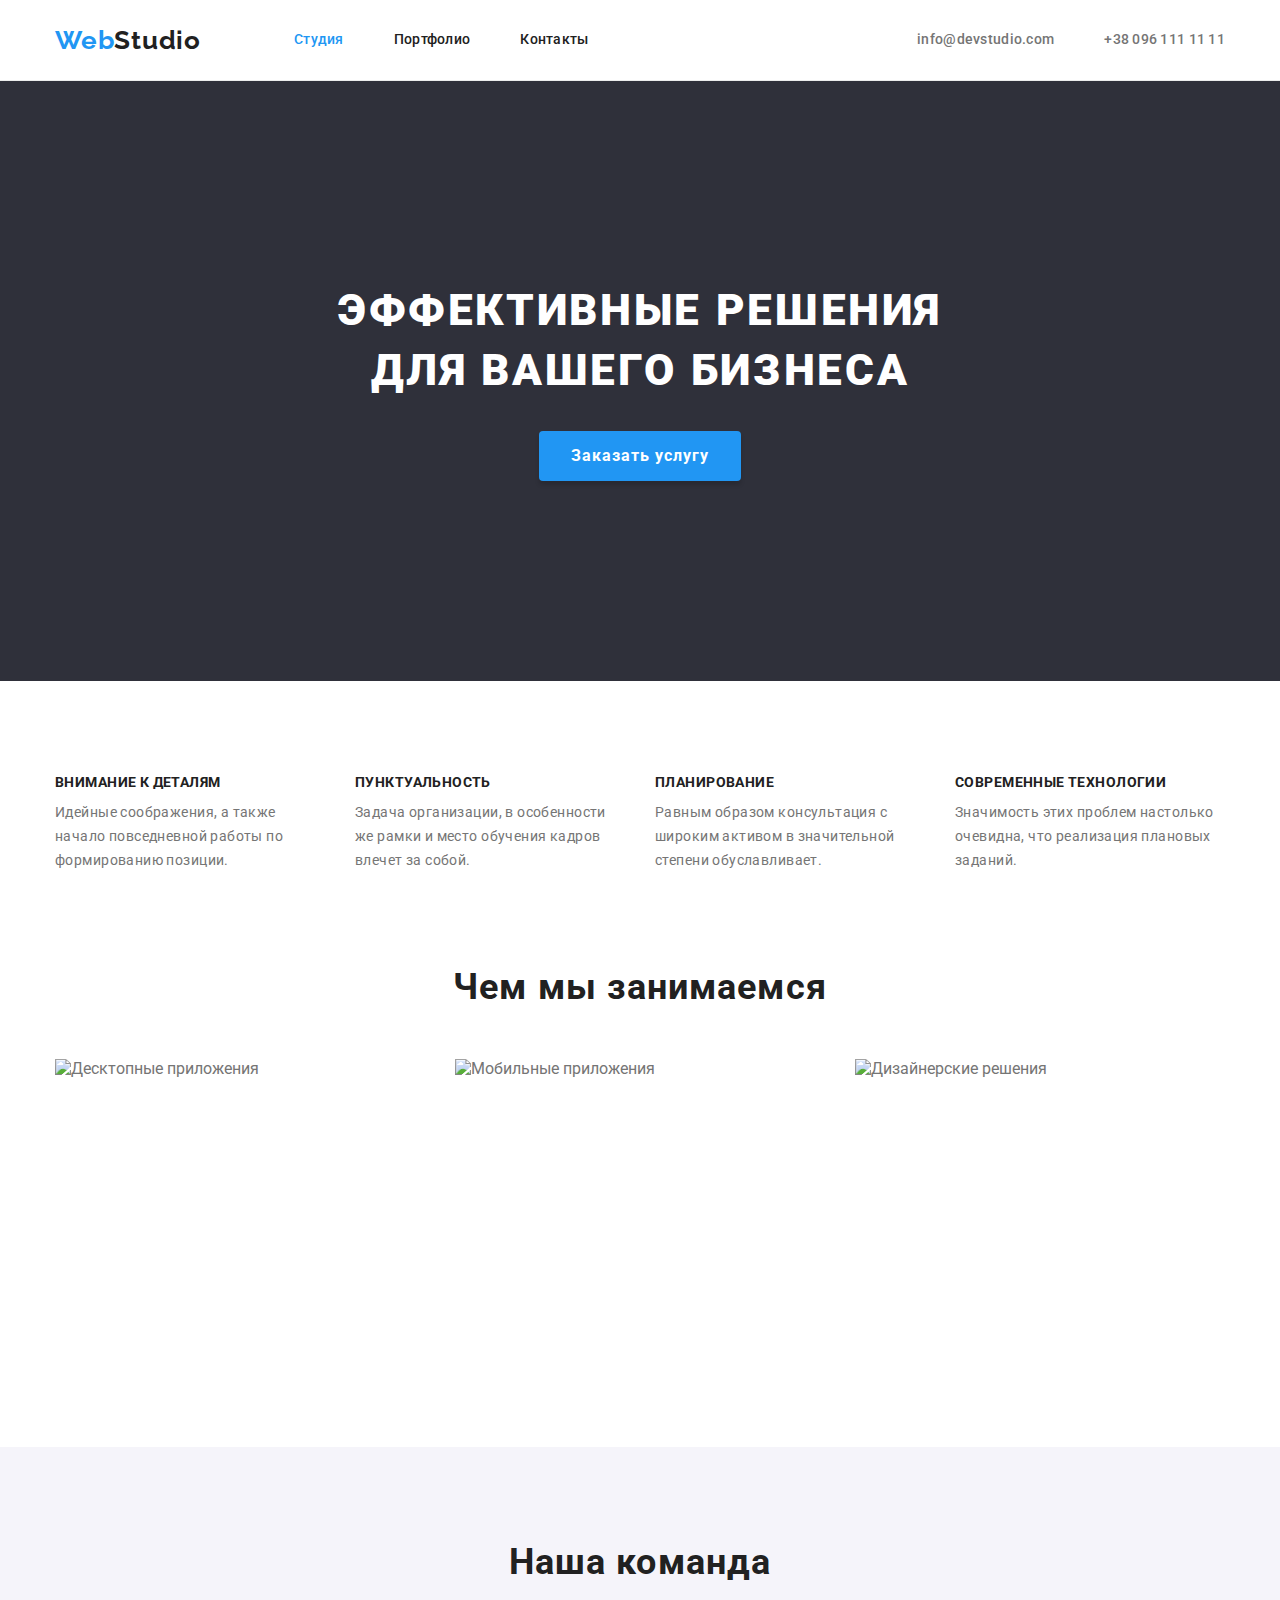
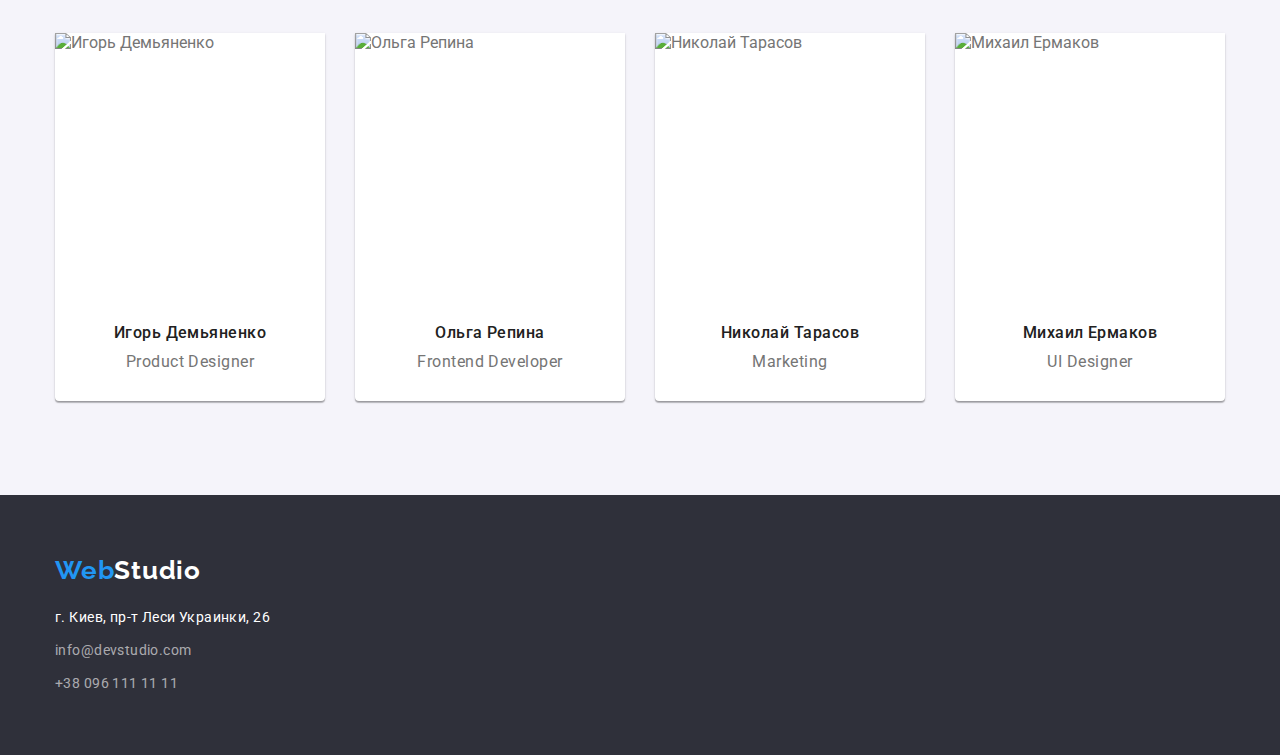
==== commit 50e86b3b: "width" ====
--- a/index.html
+++ b/index.html
@@ -27,12 +27,12 @@
         <nav class="header-nav">
           <div class="main-nav">
             <!--Логотип-->
-            <a href="" class="logo link" lang="en"><span class="logo-web">Web</span>Studio</a>
+            <a href="./" class="logo link" lang="en"><span class="logo-web">Web</span>Studio</a>
             <!-- Ссылки на страницы -->
             <ul class="header-lists lists">
               <div class="nav-list">
                 <li class="header-item">
-                  <a class="header-item-link link current" href="/">Студия</a>
+                  <a class="header-item-link link current" href="./">Студия</a>
                 </li>
                 <li class="header-item">
                   <a class="header-item-link link" href="./portfolio.html">Портфолио</a>
@@ -181,7 +181,7 @@
     <footer class="footer">
       <div class="container">
         <!--Логотип-->
-        <a class="logo-bottom link" href="/" lang="en"><span class="logo-web">Web</span>Studio</a>
+        <a class="logo-bottom link" href="./" lang="en"><span class="logo-web">Web</span>Studio</a>
         <!--Адрес-->
         <address class="address">
           <p class="address-text">г. Киев, пр-т Леси Украинки, 26</p>
--- a/css/styles.css
+++ b/css/styles.css
@@ -14,7 +14,12 @@
   --main-font: 'Roboto', sans-serif;
 }
 
+html {
+  width: 100%;
+}
+
 body {
+  width: 100%;
   font-family: var(--main-font);
   font-style: normal;
   color: var(--primary-text-color);
@@ -81,6 +86,7 @@
 
 .header {
   background-color: #ffffff;
+  border-bottom: 1px solid #ececec;
 }
 
 .header .container {
@@ -404,12 +410,6 @@
   background-color: #ffffff;
 }
 
-/* -----Портфолио хедер----- */
-
-.header.portfolio {
-  border-bottom: 1px solid #ececec;
-}
-
 /* -----Портфолио кнопки----- */
 
 .btn-lists {
@@ -453,7 +453,7 @@
 }
 
 .portfolio-item {
-  flex-basis: calc((100% -60px) / 3)
+  flex-basis: calc((100% - 60px) / 3);
   /* margin-right: 30px;
   margin-bottom: 30px; */
   background: #ffffff;
